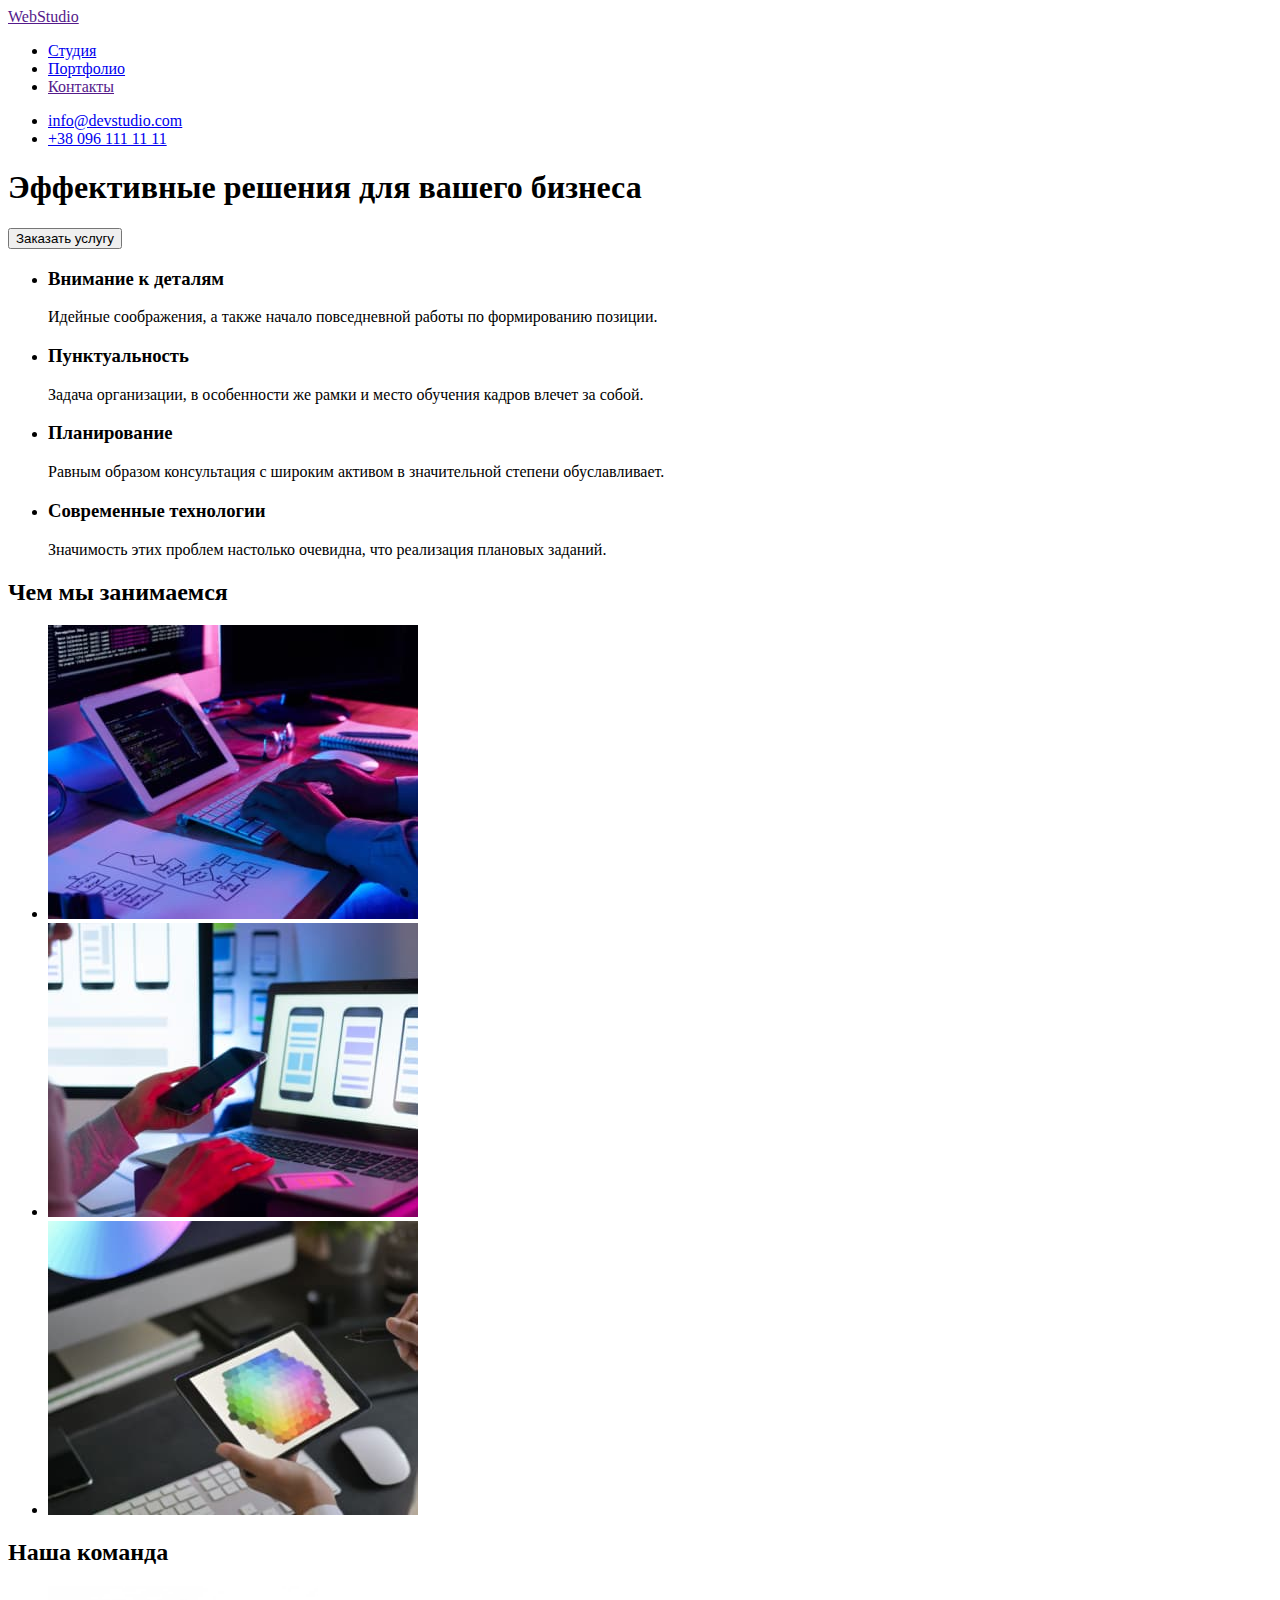
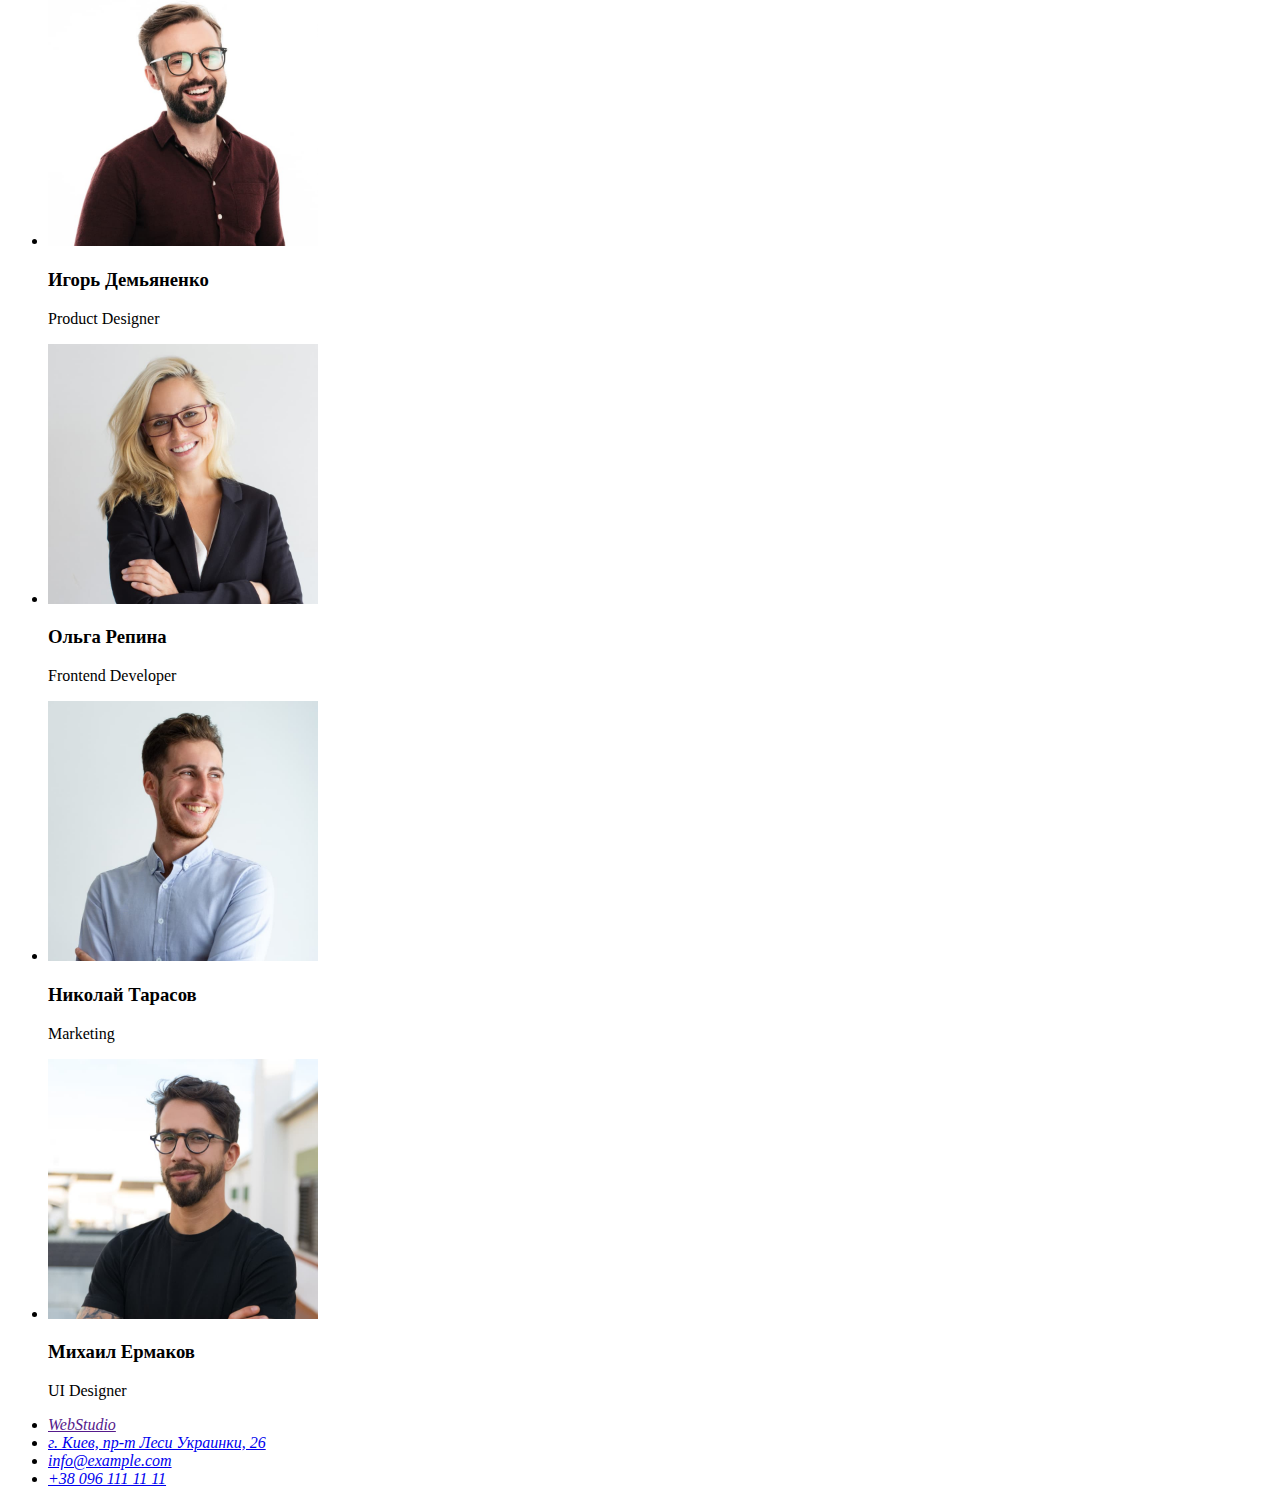
==== index.html @ a8afddf9 "up" ====
<!DOCTYPE html>
<html lang="ru">
<head>
    <meta charset="UTF-8">
    <meta http-equiv="X-UA-Compatible" content="IE=edge">
    <meta name="viewport" content="width=device-width, initial-scale=1.0">
    <title>Document</title>
    <link rel="stylesheet" href="./css/styles.css">
</head>
<body>  
    <header>
     <a href="">WebStudio</a>
     <nav> 
      <ul>
         <li>
            <a href="./index.html">Студия</a>
         </li>
         <li>
            <a href="./portfolio.html">Портфолио</a>
         </li>
         <li>
            <a href="">Контакты</a>
         </li>
      </ul>
     </nav>
     <ul>
         <li>
            <a href="info@devstudio.com">info@devstudio.com</a>  
         </li>
         <li>
            <a href="tel:+380961111111">+38 096 111 11 11</a>
         </li>
     </ul>
    </header>
    <main>
        <section>
            <h1>Эффективные решения для вашего бизнеса</h1>
            <button type="button">Заказать услугу</button>
        </section>
        <section>
            <h2 class="visually-hidden"> особенности</h2>
            <ul>
                <li>
                    <h3>Внимание к деталям</h3>
                    <p>Идейные соображения, а также начало повседневной работы по формированию позиции.</p>
                </li>
                <li>
                    <h3>Пунктуальность</h3>
                    <p>Задача организации, в особенности же рамки и место обучения кадров влечет за собой.</p>
                </li>
                <li>
                    <h3>Планирование</h3>
                    <p>Равным образом консультация с широким активом в значительной степени обуславливает.</p>
                </li>
                <li>
                    <h3>Современные технологии</h3>
                    <p>Значимость этих проблем настолько очевидна, что реализация плановых заданий.</p>
                </li>
            </ul>
            <h2>Чем мы занимаемся</h2>
            <ul>
                <li><img src="./images/What-are-we-doing-1.jpg" alt="клавиатура" width="370" height="294" /></li>
                <li><img src="./images/What-are-we-doing-2.jpg" alt="ноутбук" width="370" height="294" /></li>
                <li><img src="./images/What-are-we-doing-3.jpg" alt="планшет" width="370"  height="294" /></li>
            </ul>
        </section>
        <section>
            <h2>Наша команда</h2>
            <ul>
              <li><img src="./images/our-team-1.jpg" alt="продукт дизайнер" width="270" height="260" />
                <h3>Игорь Демьяненко</h3>
                <p lang="en" >Product Designer</p>
              </li>
              <li><img src="./images/our-team-2.jpg" alt="девелопер" width="270" height="260" />
                <h3>Ольга Репина</h3>
                <p lang="en" >Frontend Developer</p>
              </li>
               <li><img src="./images/our-team-3.jpg" alt="маркетинг" width="270" height="260" />
                <h3>Николай Тарасов</h3>
                <p lang="en" >Marketing</p>
              </li>
              <li><img src="./images/our-team-4.jpg" alt="дизайнер" width="270" height="260" />
                <h3>Михаил Ермаков</h3>
                <p lang="en" >UI Designer</p>
              </li>
            </ul>
        </section>
    </main>
    <footer>
        <address>
            <ul>
                <li>
                    <a href="">WebStudio</a> 
                </li>
                <li>
                    <a href="https://goo.gl/maps/sQ5Kd29zomoHEK1x6" target="_blank" rel="noopener noreferrer" >г. Киев, пр-т Леси Украинки, 26</a>
                </li>
                <li>
                    <a href="malito=info@example.com">info@example.com</a>
                </li>
                <li>
                    <a href="tel:+380961111111">+38 096 111 11 11</a>
                </li>
            </ul>  
        </address>
    </footer>
</body>
</html>
---- css/styles.css ----
.visually-hidden {
    position: fixed;
    transform: scale(0);
}
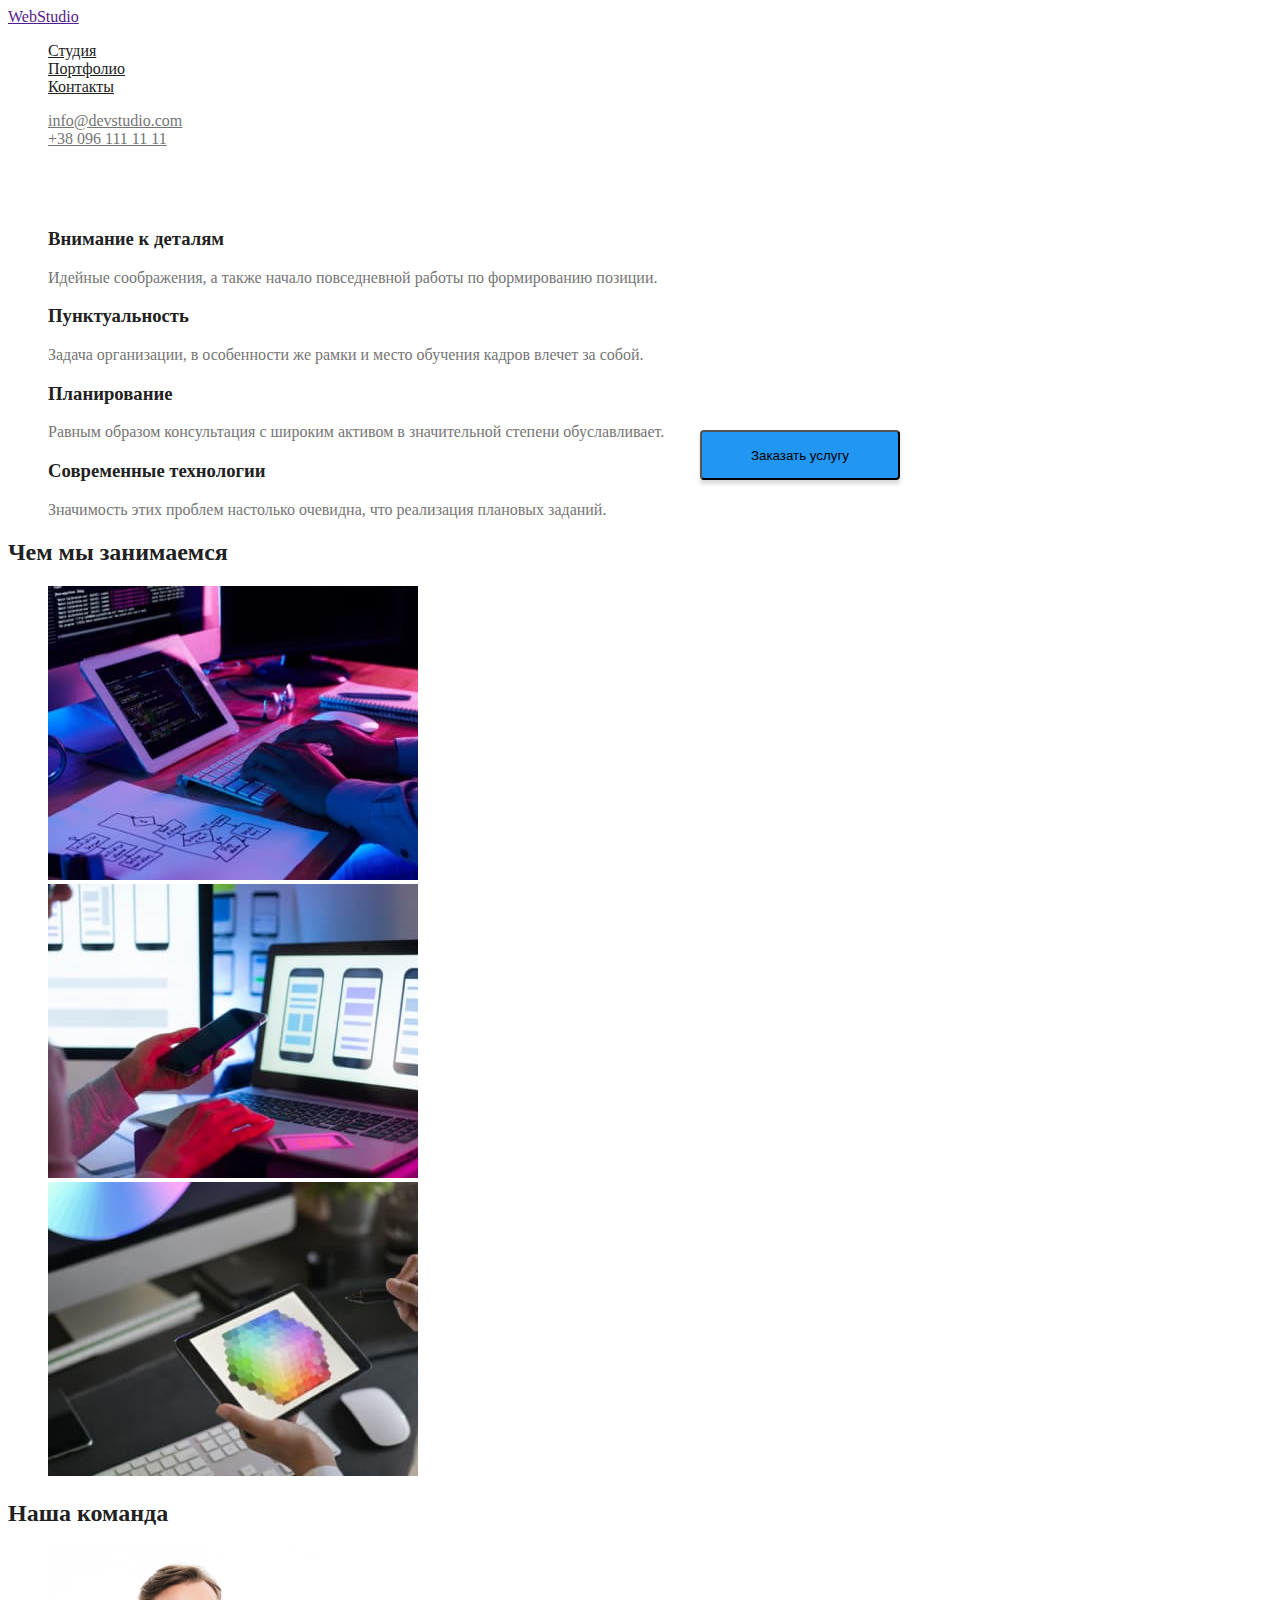
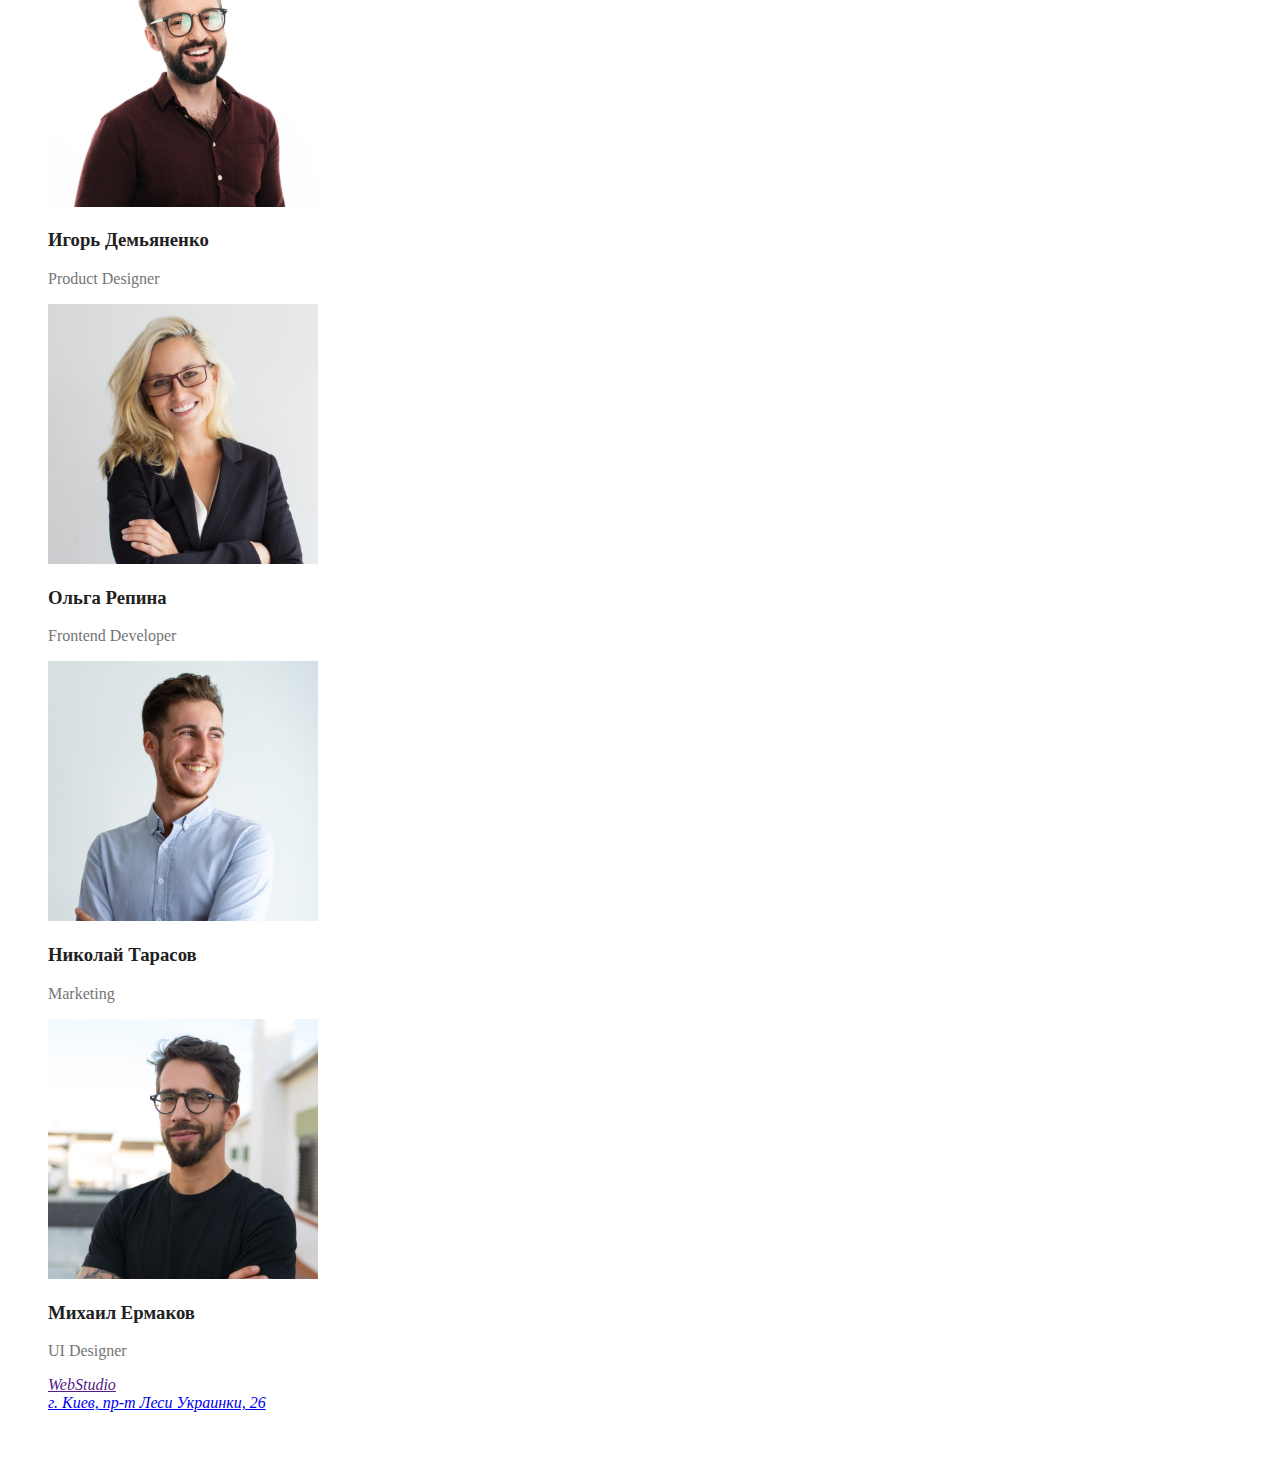
==== commit 4d00a7fb: "up" ====
--- a/index.html
+++ b/index.html
@@ -5,6 +5,9 @@
     <meta http-equiv="X-UA-Compatible" content="IE=edge">
     <meta name="viewport" content="width=device-width, initial-scale=1.0">
     <title>Document</title>
+    <link rel="preconnect" href="https://fonts.googleapis.com">
+    <link rel="preconnect" href="https://fonts.gstatic.com" crossorigin>
+    <link href="https://fonts.googleapis.com/css2?family=Roboto:ital,wght@0,400;0,500;0,700;1,900&display=swap" rel="stylesheet">
     <link rel="stylesheet" href="./css/styles.css">
 </head>
 <body>  
@@ -13,29 +16,29 @@
      <nav> 
       <ul>
          <li>
-            <a href="./index.html">Студия</a>
+            <a class="navigation-list-link" href="./index.html">Студия</a>
          </li>
          <li>
-            <a href="./portfolio.html">Портфолио</a>
+            <a class="navigation-list-link" href="./portfolio.html">Портфолио</a>
          </li>
          <li>
-            <a href="">Контакты</a>
+            <a class="navigation-list-link" href="">Контакты</a>
          </li>
       </ul>
      </nav>
      <ul>
          <li>
-            <a href="info@devstudio.com">info@devstudio.com</a>  
+            <a class="contact" href="info@devstudio.com">info@devstudio.com</a>  
          </li>
          <li>
-            <a href="tel:+380961111111">+38 096 111 11 11</a>
+            <a class="contact" href="tel:+380961111111">+38 096 111 11 11</a>
          </li>
      </ul>
     </header>
     <main>
         <section>
             <h1>Эффективные решения для вашего бизнеса</h1>
-            <button type="button">Заказать услугу</button>
+            <button class="button" type="button">Заказать услугу</button>
         </section>
         <section>
             <h2 class="visually-hidden"> особенности</h2>
@@ -96,10 +99,10 @@
                     <a href="https://goo.gl/maps/sQ5Kd29zomoHEK1x6" target="_blank" rel="noopener noreferrer" >г. Киев, пр-т Леси Украинки, 26</a>
                 </li>
                 <li>
-                    <a href="malito=info@example.com">info@example.com</a>
+                    <a class="contact-down" href="malito=info@example.com">info@example.com</a>
                 </li>
                 <li>
-                    <a href="tel:+380961111111">+38 096 111 11 11</a>
+                    <a class="contact-down" href="tel:+380961111111">+38 096 111 11 11</a>
                 </li>
             </ul>  
         </address>
--- a/css/styles.css
+++ b/css/styles.css
@@ -1,4 +1,48 @@
+body {
+    background-color: white;
+    }
+ul {list-style: none;}
 .visually-hidden {
     position: fixed;
     transform: scale(0);
-}+}
+h1 {
+    color: #FFFFFF;
+}
+h2 {
+    color: #212121;
+ }
+h3 {color: #212121;
+}
+p {
+    color: #757575;
+}
+.navigation-list-link
+{
+    color: #212121;
+}
+.navigation-list-link:hover,
+.navigation-list-link:focus
+ {
+  color: #2196F3;
+}
+.contact {
+    color: #757575;
+}
+.contact:hover {
+    color: #2196F3;
+}
+.contact-down {
+    color: rgba(255, 255, 255, 0.6);
+}
+.button {
+    position: absolute;
+width: 200px;
+height: 50px;
+left: 700px;
+top: 430px;
+
+background: #2196F3;
+box-shadow: 0px 4px 4px rgba(0, 0, 0, 0.15);
+border-radius: 4px;
+}
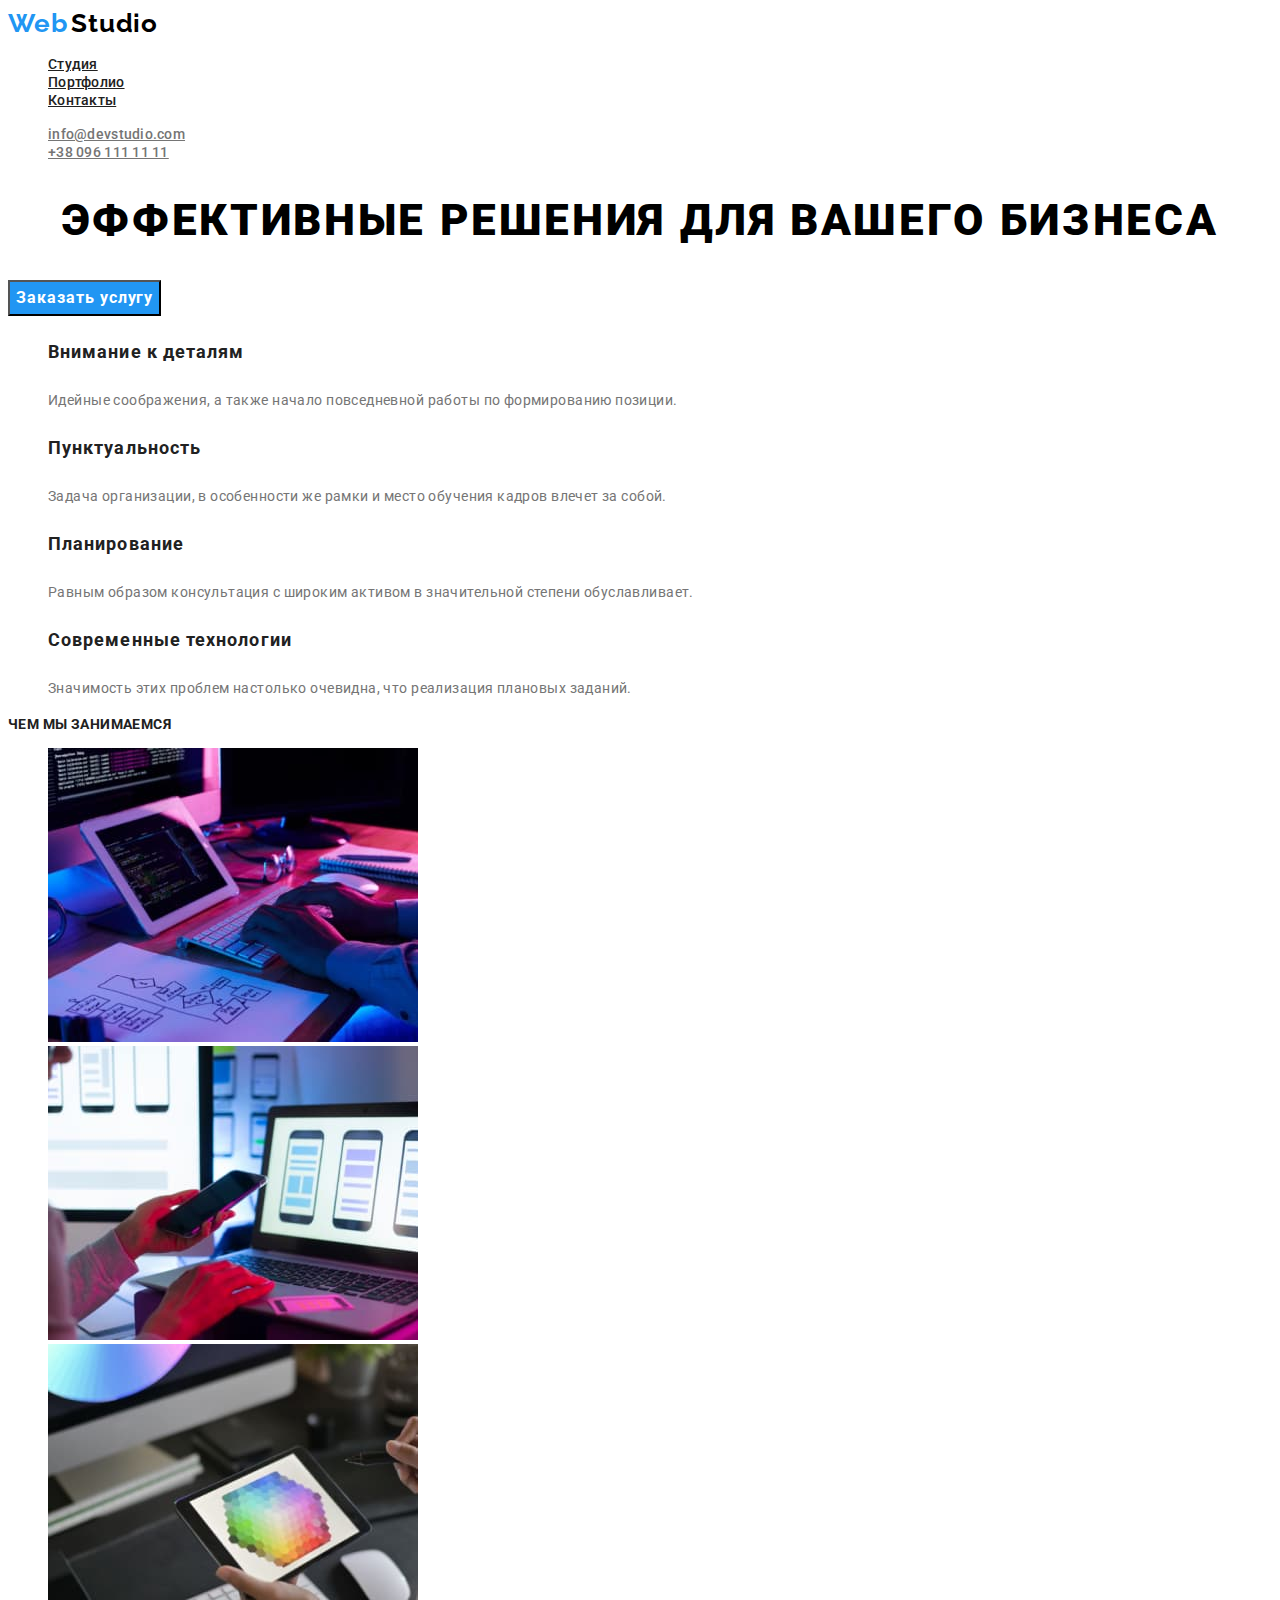
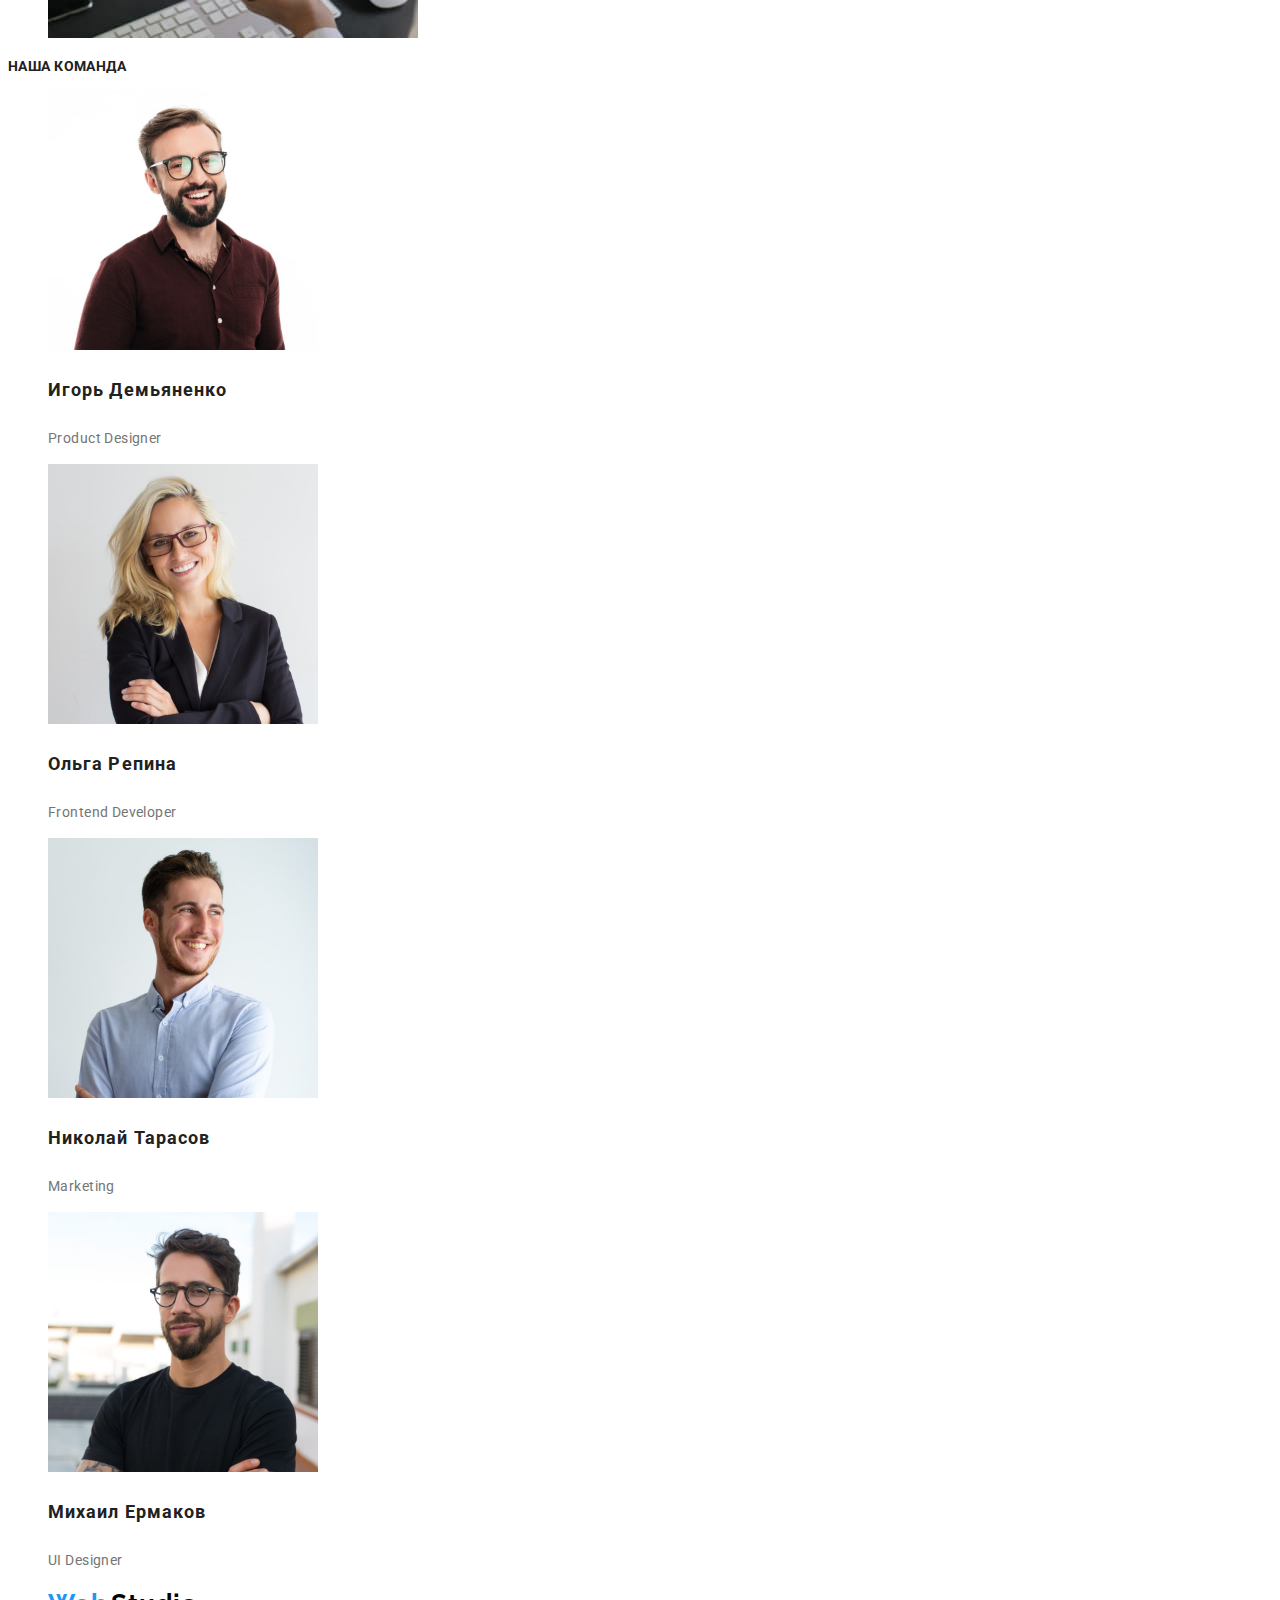
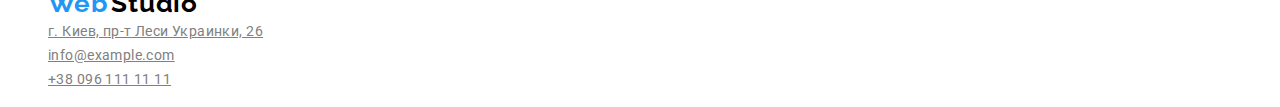
==== commit 6fa38fdf: "UP" ====
--- a/index.html
+++ b/index.html
@@ -7,12 +7,13 @@
     <title>Document</title>
     <link rel="preconnect" href="https://fonts.googleapis.com">
     <link rel="preconnect" href="https://fonts.gstatic.com" crossorigin>
-    <link href="https://fonts.googleapis.com/css2?family=Roboto:ital,wght@0,400;0,500;0,700;1,900&display=swap" rel="stylesheet">
+    <link href="https://fonts.googleapis.com/css2?family=Raleway:wght@700&family=Roboto:ital,wght@0,400;0,500;0,700;1,900&display=swap" rel="stylesheet">
     <link rel="stylesheet" href="./css/styles.css">
 </head>
 <body>  
     <header>
-     <a href="">WebStudio</a>
+     <span class="accentlogo" >Web</span>
+     <span class="accentlogo-S" >Studio</span>
      <nav> 
       <ul>
          <li>
@@ -93,10 +94,11 @@
         <address>
             <ul>
                 <li>
-                    <a href="">WebStudio</a> 
+                    <span class="accentlogo" >Web</span>
+                    <span class="accentlogo-S" >Studio</span> 
                 </li>
                 <li>
-                    <a href="https://goo.gl/maps/sQ5Kd29zomoHEK1x6" target="_blank" rel="noopener noreferrer" >г. Киев, пр-т Леси Украинки, 26</a>
+                    <a class="contact-map" href="https://goo.gl/maps/sQ5Kd29zomoHEK1x6" target="_blank" rel="noopener noreferrer" >г. Киев, пр-т Леси Украинки, 26</a>
                 </li>
                 <li>
                     <a class="contact-down" href="malito=info@example.com">info@example.com</a>
--- a/css/styles.css
+++ b/css/styles.css
@@ -1,48 +1,189 @@
 body {
     background-color: white;
     }
-ul {list-style: none;}
+ul {
+    list-style: none;
+}
 .visually-hidden {
     position: fixed;
-    transform: scale(0);
-}
+    transform: scale(0);}
 h1 {
-    color: #FFFFFF;
+    font-family: Roboto;
+    font-style: normal;
+    font-weight: 900;
+    font-size: 44px;
+    line-height: 60px;
+    text-align: center;
+    letter-spacing: 0.06em;
+    text-transform: uppercase;
+    color: rgb(117, 107, 107)241, 228, 228);
 }
 h2 {
+    font-family: Roboto;
+    font-style: normal;
+    font-weight: bold;
+    font-size: 14px;
+    line-height: 16px;
+    letter-spacing: 0.03em;
+    text-transform: uppercase;
     color: #212121;
  }
-h3 {color: #212121;
+h3 {
+    font-family: Roboto;
+    font-style: normal;
+    font-weight: bold;
+    font-size: 18px;
+    line-height: 36px;
+    letter-spacing: 0.06em;
+    color: #212121;
 }
 p {
+    font-family: Roboto;
+    font-style: normal;
+    font-weight: normal;
+    font-size: 14px;
+    line-height: 24px;
+    letter-spacing: 0.03em;
     color: #757575;
 }
 .navigation-list-link
 {
+    font-family: Roboto;
+    font-style: normal;
+    font-weight: 500;
+    font-size: 14px;
+    line-height: 16px;
+    letter-spacing: 0.02em;
     color: #212121;
 }
 .navigation-list-link:hover,
 .navigation-list-link:focus
  {
-  color: #2196F3;
+    color: #2196F3;
 }
 .contact {
+    font-family: Roboto;
+    font-style: normal;
+    font-weight: 500;
+    font-size: 14px;
+    line-height: 16px;
+    letter-spacing: 0.02em;
     color: #757575;
 }
 .contact:hover {
     color: #2196F3;
 }
 .contact-down {
-    color: rgba(255, 255, 255, 0.6);
+    font-family: Roboto;
+    font-style: normal;
+    font-weight: normal;
+    font-size: 14px;
+    line-height: 24px;
+    letter-spacing: 0.03em;
+    color: grey;
 }
 .button {
-    position: absolute;
-width: 200px;
-height: 50px;
-left: 700px;
-top: 430px;
-
-background: #2196F3;
-box-shadow: 0px 4px 4px rgba(0, 0, 0, 0.15);
-border-radius: 4px;
+    font-family: Roboto;
+    font-style: normal;
+    font-weight: bold;
+    font-size: 16px;
+    line-height: 30px;
+    display: flex;
+    align-items: center;
+    text-align: center;
+    letter-spacing: 0.06em;
+    color: #FFFFFF;
+    background: #2196F3;
 }
+.contact-map {
+    font-family: Roboto;
+    font-style: normal;
+    font-weight: normal;
+    font-size: 14px;
+    line-height: 24px;
+    letter-spacing: 0.03em;
+    color: gray;
+}
+.list-link-1 {
+    font-family: Roboto;
+    font-style: normal;
+    font-weight: 500;
+    font-size: 16px;
+    line-height: 26px;
+    letter-spacing: 0.03em;
+    color: #212121;
+}
+.list-link-1:hover {
+    color: white;
+    background-color: #2196F3;
+}
+.list-link-2 {
+    font-family: Roboto;
+    font-style: normal;
+    font-weight: 500;
+    font-size: 16px;
+    line-height: 26px;
+    letter-spacing: 0.03em;
+    color: #212121;
+}
+.list-link-2:hover {
+    color: white;
+    background-color: #2196F3;
+}
+.list-link-3 {
+    font-family: Roboto;
+    font-style: normal;
+    font-weight: 500;
+    font-size: 16px;
+    line-height: 26px;
+    letter-spacing: 0.03em;
+    color: #212121;
+}
+.list-link-3:hover {
+    color: white;
+    background-color: #2196F3;
+}
+.list-link-4 {
+    font-family: Roboto;
+    font-style: normal;
+    font-weight: 500;
+    font-size: 16px;
+    line-height: 26px;
+    letter-spacing: 0.03em;
+    color: #212121;
+}
+.list-link-4:hover {
+    color: white;
+    background-color: #2196F3;
+}
+.list-link-5 {
+    font-family: Roboto;
+    font-style: normal;
+    font-weight: 500;
+    font-size: 16px;
+    line-height: 26px;
+    letter-spacing: 0.03em;
+    color: #212121;
+}
+.list-link-5:hover {
+    color: white;
+    background-color: #2196F3;
+}
+.accentlogo {
+    font-family: Raleway;
+    font-style: normal;
+    font-weight: bold;
+    font-size: 26px;
+    line-height: 31px;
+    letter-spacing: 0.03em;
+    color: #2196F3;     
+}
+.accentlogo-S {
+    font-family: Raleway;
+    font-style: normal;
+    font-weight: bold;
+    font-size: 26px;
+    line-height: 31px;
+    letter-spacing: 0.03em;
+    color: black;     
+}